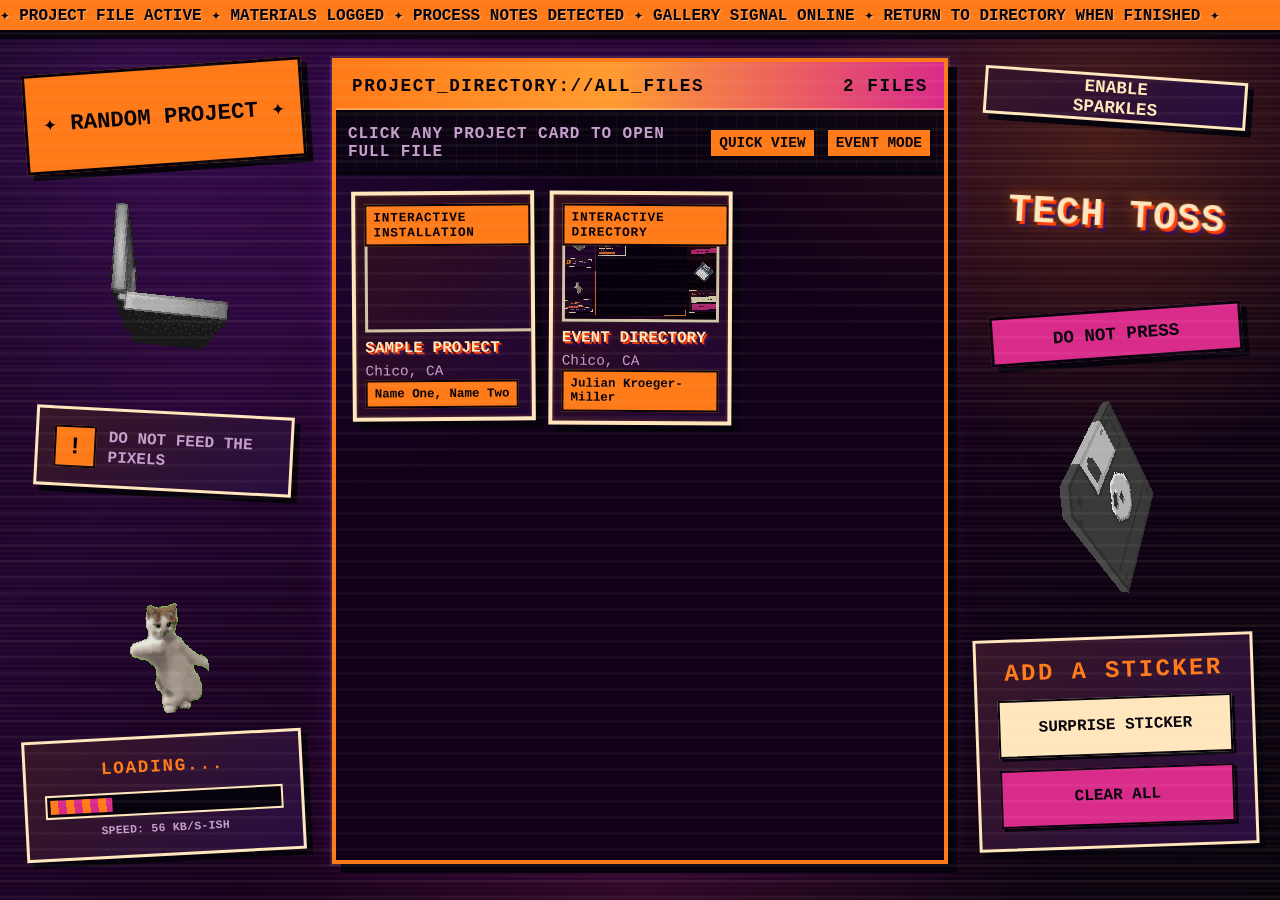
==== index.html @ 7930647b "Initial Commit" ====
<!DOCTYPE html>
<html lang="en">
<head>
  <meta charset="UTF-8" />
  <meta name="viewport" content="width=device-width, initial-scale=1.0" />

  <title>Retro Project Directory</title>

  <link rel="stylesheet" href="./style.css" />
</head>

<body>
  <div class="scanlines"></div>

  <div class="top-marquee">
    <div class="marquee-track">
      <span>✦ PROJECT FILE ACTIVE ✦ MATERIALS LOGGED ✦ PROCESS NOTES DETECTED ✦ GALLERY SIGNAL ONLINE ✦ RETURN TO DIRECTORY WHEN FINISHED ✦</span>
      <span aria-hidden="true">✦ PROJECT FILE ACTIVE ✦ MATERIALS LOGGED ✦ PROCESS NOTES DETECTED ✦ GALLERY SIGNAL ONLINE ✦ RETURN TO DIRECTORY WHEN FINISHED ✦</span>
    </div>
  </div>

  <main class="page-stage">
    <div class="side-column left-column">
      <button class="fun-widget widget-random" id="randomBtn" type="button">
        ✦ Random Project ✦
      </button>

      <div class="gif-widget widget-computer" aria-label="Animated computer">
        <img src="./gifs/computer.gif" alt="Animated computer" />
      </div>

      <div class="fun-widget widget-warning" tabindex="0">
        <span>!</span>
        <p>Do not feed the pixels</p>
      </div>

      <div class="gif-widget widget-cat" aria-label="Cat">
        <img src="./gifs/dancing cat.gif" alt="Cat" />
      </div>

      <div class="fun-widget widget-loading" tabindex="0">
        <span>Loading...</span>

        <div class="fake-loading-bar">
          <i></i>
        </div>

        <small>This May take awhile...</small>
      </div>
    </div>

    <section class="directory-window">
      <div class="window-bar">
        <span>project_directory://all_files</span>
        <span id="projectCount">loading...</span>
      </div>

      <div class="directory-toolbar">
        <span class="toolbar-note">Click any project card to open full file</span>
        <span class="toolbar-chip">Quick View</span>
        <span class="toolbar-chip">Event Mode</span>
      </div>

      <div id="projectGrid" class="project-grid" aria-live="polite">
        <!-- Project cards inserted by script.js -->
      </div>
    </section>

    <div class="side-column right-column">
      <button class="fun-widget widget-sparkles" id="sparkleBtn" type="button">
        Enable<br />Sparkles
      </button>

      <div class="wavy-text-widget widget-tech-toss" aria-label="Tech Toss">
        <span style="--i: 0">T</span>
        <span style="--i: 1">e</span>
        <span style="--i: 2">c</span>
        <span style="--i: 3">h</span>
        <span style="--i: 4">&nbsp;</span>
        <span style="--i: 5">T</span>
        <span style="--i: 6">o</span>
        <span style="--i: 7">s</span>
        <span style="--i: 8">s</span>
      </div>

      <button class="fun-widget widget-glitch" id="glitchBtn" type="button">
        Do Not Press
      </button>

      <div class="gif-widget widget-floppy" aria-label="Animated floppy disk">
        <img src="./gifs/floppy.gif" alt="Animated floppy disk" />
      </div>

      <div class="fun-widget widget-sticker-tray" tabindex="0">
        <span>Add a Sticker</span>

        <div class="sticker-buttons">
          <button type="button" id="addStickerBtn">Surprise Sticker</button>
          <button type="button" id="clearStickersBtn">Clear All</button>
        </div>
      </div>
    </div>
  </main>

  <script src="./projects.js"></script>
  <script src="./script.js"></script>
</body>
</html>
---- style.css ----
* {
  box-sizing: border-box;
}

:root {
  --black: #07030d;
  --panel: #1a0828;
  --panel-dark: #100018;
  --purple: #321052;
  --orange: #ff7a18;
  --hot-orange: #ff3d00;
  --pink: #d92b8a;
  --cream: #ffe6bc;
  --muted: #c59fcb;
  --blue-glow: #55d6ff;

  --text-xs: 0.9rem;
  --text-sm: 1rem;
  --text-md: 1.1rem;
  --text-lg: 1.4rem;
  --text-xl: 1.5rem;
  --text-card-title: 1.2rem;
}

html {
  height: 100%;
  scroll-behavior: smooth;
}

body {
  margin: 0;
  min-height: 100vh;
  font-family: "Courier New", monospace;
  color: var(--cream);
  background:
    linear-gradient(rgba(255, 122, 24, 0.045) 50%, transparent 50%),
    radial-gradient(circle at 86% 16%, rgba(255, 122, 24, 0.22), transparent 24%),
    radial-gradient(circle at 10% 12%, rgba(163, 34, 255, 0.22), transparent 28%),
    radial-gradient(circle at 50% 100%, rgba(217, 43, 138, 0.16), transparent 36%),
    linear-gradient(315deg, #07030d 0%, #12001b 45%, #210431 72%, #07030d 100%);
  background-size: 100% 5px, auto, auto, auto, auto;
  background-attachment: fixed;
  overflow-x: hidden;
}

button {
  font: inherit;
}

.scanlines {
  position: fixed;
  inset: 0;
  z-index: 40;
  pointer-events: none;
  background:
    repeating-linear-gradient(
      to bottom,
      rgba(255, 230, 188, 0.18),
      rgba(255, 230, 188, 0.18) 3px,
      transparent 3px,
      transparent 16px
    );
  opacity: 0.24;
  mix-blend-mode: screen;
}

.top-marquee {
  height: 34px;
  overflow: hidden;
  color: var(--black);
  background: var(--orange);
  border-bottom: 4px solid var(--black);
  box-shadow: 0 5px 0 rgba(7, 3, 13, 0.9);
  font-size: var(--text-sm);
  font-weight: 900;
  text-transform: uppercase;
  white-space: nowrap;
}

.marquee-track {
  display: flex;
  width: max-content;
  height: 100%;
  align-items: center;
  animation: marquee 20s linear infinite;
  text-shadow: 1px 1px 0 rgba(255, 230, 188, 0.45);
}

.marquee-track span {
  flex: 0 0 100vw;
  width: 100vw;
  display: flex;
  align-items: center;
  justify-content: flex-start;
}

@keyframes marquee {
  from {
    transform: translateX(0);
  }

  to {
    transform: translateX(-100vw);
  }
}

/* DIRECTORY PAGE */

.page-stage {
  width: min(1500px, calc(100% - 28px));
  min-height: calc(100vh - 58px);
  margin: 12px auto;
  display: grid;
  grid-template-columns: minmax(230px, 280px) minmax(0, 900px) minmax(230px, 280px);
  grid-template-areas: "left center right";
  gap: 28px;
  align-items: stretch;
  justify-content: center;
  padding: 12px 10px 24px;
}

.side-column {
  min-height: 0;
  display: flex;
  flex-direction: column;
  align-items: center;
  justify-content: space-around;
  gap: 22px;
  padding: 8px 0;
}

.left-column {
  grid-area: left;
}

.right-column {
  grid-area: right;
}

.directory-window {
  grid-area: center;
  width: 100%;
  min-height: calc(100vh - 100px);
  max-height: calc(100vh - 82px);
  border: 4px solid var(--orange);
  background:
    radial-gradient(circle at 100% 0%, rgba(255, 122, 24, 0.1), transparent 28%),
    radial-gradient(circle at 0% 20%, rgba(100, 32, 160, 0.18), transparent 30%),
    var(--panel-dark);
  box-shadow:
    9px 9px 0 var(--black),
    0 0 0 2px rgba(255, 230, 188, 0.1),
    0 0 28px rgba(163, 34, 255, 0.2);
  overflow: hidden;
  display: flex;
  flex-direction: column;
}

.window-bar {
  flex: 0 0 auto;
  display: flex;
  justify-content: space-between;
  align-items: center;
  gap: 14px;
  padding: 14px 16px;
  color: var(--black);
  background:
    linear-gradient(
      90deg,
      var(--orange),
      #ff9b2f 45%,
      var(--pink)
    );
  border-bottom: 5px solid var(--black);
  font-size: var(--text-md);
  font-weight: 900;
  text-transform: uppercase;
  letter-spacing: 0.09em;
  box-shadow: inset 0 -2px 0 rgba(255, 230, 188, 0.35);
}

.directory-toolbar {
  flex: 0 0 auto;
  display: flex;
  align-items: center;
  gap: 10px;
  padding: 10px 12px;
  border-bottom: 4px solid var(--black);
  background:
    linear-gradient(90deg, rgba(255, 122, 24, 0.07) 1px, transparent 1px),
    linear-gradient(rgba(255, 122, 24, 0.07) 1px, transparent 1px),
    rgba(8, 4, 15, 0.72);
  background-size: 20px 20px;
}

.toolbar-note {
  margin-right: auto;
  color: var(--muted);
  font-size: var(--text-sm);
  font-weight: 900;
  letter-spacing: 0.06em;
  text-transform: uppercase;
}

.toolbar-chip {
  display: inline-block;
  padding: 5px 8px;
  color: var(--black);
  background: var(--orange);
  border: 2px solid var(--black);
  font-size: var(--text-xs);
  font-weight: 900;
  text-transform: uppercase;
  white-space: nowrap;
}

.project-grid {
  flex: 1 1 auto;
  min-height: 0;
  overflow-y: auto;
  display: grid;
  grid-template-columns: repeat(3, minmax(0, 1fr));
  align-content: start;
  align-items: start;
  gap: 14px;
  padding: 16px;
  scrollbar-color: var(--orange) var(--panel-dark);
}

.project-grid::-webkit-scrollbar {
  width: 12px;
}

.project-grid::-webkit-scrollbar-track {
  background: var(--panel-dark);
  border-left: 3px solid var(--black);
}

.project-grid::-webkit-scrollbar-thumb {
  background: var(--orange);
  border: 2px solid var(--black);
}

.project-card {
  position: relative;
  display: grid;
  grid-template-rows: auto 1fr;
  min-height: 230px;
  padding: 9px;
  color: var(--cream);
  text-decoration: none;
  background:
    linear-gradient(135deg, rgba(255, 122, 24, 0.12), rgba(109, 35, 168, 0.16)),
    #13001d;
  border: 4px solid var(--cream);
  box-shadow:
    7px 7px 0 var(--black),
    inset 0 0 0 2px rgba(255, 122, 24, 0.12);
  overflow: hidden;
  transition:
    transform 0.14s ease,
    filter 0.14s ease,
    border-color 0.14s ease,
    box-shadow 0.14s ease;
}

.project-card::before {
  content: attr(data-category);
  position: absolute;
  top: 9px;
  left: 9px;
  z-index: 2;
  padding: 4px 7px;
  color: var(--black);
  background: var(--orange);
  border: 2px solid var(--black);
  font-size: .8rem;
  font-weight: 900;
  letter-spacing: 0.06em;
  text-transform: uppercase;
}

.project-card:nth-child(4n + 1) {
  transform: rotate(-0.45deg);
}

.project-card:nth-child(4n + 2) {
  transform: rotate(0.35deg);
}

.project-card:nth-child(4n + 3) {
  transform: rotate(-0.25deg);
}

.project-card:nth-child(4n + 4) {
  transform: rotate(0.5deg);
}

.project-card:hover {
  z-index: 6;
  transform: scale(1.025) rotate(0deg);
  filter: saturate(1.15) contrast(1.08);
  border-color: var(--orange);
  box-shadow:
    11px 11px 0 var(--black),
    0 0 22px rgba(255, 122, 24, 0.38);
}

.project-card img {
  width: 100%;
  aspect-ratio: 4 / 3;
  object-fit: cover;
  border: 3px solid var(--cream);
  image-rendering: pixelated;
  filter: contrast(1.08) saturate(0.85) brightness(0.82);
}

.project-card-content {
  display: flex;
  flex-direction: column;
  padding-top: 8px;
}

.project-card h3 {
  margin: 0 0 6px;
  color: var(--cream);
  font-size: 1rem;
  line-height: 1;
  text-transform: uppercase;
  text-shadow:
    2px 2px 0 var(--hot-orange),
    4px 4px 0 var(--purple);
}

.project-card p {
  margin: 0;
  color: var(--muted);
  font-size: 0.9rem;
  line-height: 1.25;
}

.project-card small {
  display: inline-block;
  width: fit-content;
  margin-top: auto;
  padding: 5px 7px;
  color: var(--black);
  background: var(--orange);
  border: 2px solid var(--black);
  font-size: 0.78rem;
  font-weight: 900;
}

/* SIDE WIDGETS */

.gif-widget {
  --gif-widget-width: 120px;
  --gif-widget-height: 120px;

  width: var(--gif-widget-width);
  height: var(--gif-widget-height);
  display: grid;
  place-items: center;
  margin-inline: auto;
  padding: 0;
  background: transparent;
  border: 0;
  box-shadow: none;
}

.gif-widget img {
  display: block;
  max-width: 100%;
  max-height: 100%;
  object-fit: contain;
  image-rendering: pixelated;
}

.widget-floppy {
  --gif-widget-width: 200px;
  --gif-widget-height: 200px;
  transform: rotate(-6deg);
}

.widget-cat {
  --gif-widget-width: 200px;
  --gif-widget-height: 200px;
  transform: rotate(-6deg);
}

.widget-computer {
  --gif-widget-width: 200px;
  --gif-widget-height: 200px;
  transform: rotate(6deg);
}

.fun-widget {
  --widget-width: 100%;
  --widget-height: 140px;

  width: min(var(--widget-width), 100%);
  min-height: var(--widget-height);
  max-height: none;
  margin-inline: auto;
  color: var(--cream);
  background:
    linear-gradient(135deg, rgba(255, 122, 24, 0.12), rgba(109, 35, 168, 0.18)),
    var(--panel);
  border: 3px solid var(--cream);
  box-shadow: 6px 6px 0 var(--black);
  font-family: "Courier New", monospace;
  font-weight: 900;
  text-transform: uppercase;
  display: flex;
  flex-direction: column;
  justify-content: center;
  align-items: center;
  text-align: center;
  transition:
    transform 0.14s ease,
    box-shadow 0.14s ease,
    background 0.14s ease,
    border-color 0.14s ease;
}

.fun-widget:hover,
.fun-widget:focus {
  outline: none;
  border-color: var(--orange);
  background:
    linear-gradient(135deg, rgba(255, 122, 24, 0.28), rgba(217, 43, 138, 0.24)),
    var(--panel);
  box-shadow:
    9px 9px 0 var(--black),
    0 0 20px rgba(255, 122, 24, 0.35);
}

.widget-random {
  --widget-width: 100%;
  --widget-height: 100px;

  color: var(--black);
  background: var(--orange);
  border-color: var(--black);
  transform: rotate(-4deg);
  cursor: pointer;
  font-size: var(--text-lg);
}

.widget-random:hover,
.widget-random:focus {
  transform: translate(-3px, -3px) rotate(-2deg) scale(1.03);
}

.widget-warning {
  --widget-width: 92%;
  --widget-height: 30px;

  padding: 16px;
  display: flex;
  flex-direction: row;
  align-items: center;
  gap: 12px;
  transform: rotate(3deg);
  cursor: pointer;
  overflow: visible;
}

.widget-warning:hover,
.widget-warning:focus {
  transform: translate(-3px, -3px) rotate(1deg) scale(1.03);
}

.widget-warning.pixel-fed {
  border-color: var(--hot-orange);
  box-shadow:
    9px 9px 0 var(--black),
    0 0 22px rgba(255, 61, 0, 0.5);
}

.widget-warning.pixel-fed span {
  background: var(--hot-orange);
}

.widget-warning span {
  display: grid;
  place-items: center;
  width: 42px;
  height: 42px;
  flex: 0 0 auto;
  color: var(--black);
  background: var(--orange);
  border: 2px solid var(--black);
  font-size: var(--text-xl);
}

.widget-warning p {
  margin: 0;
  color: var(--muted);
  font-size: var(--text-sm);
  line-height: 1.25;
  text-align: left;
}

.falling-pixel {
  position: fixed;
  z-index: 120;
  display: block;
  background: var(--orange);
  border: 2px solid var(--black);
  box-shadow:
    3px 3px 0 var(--pink),
    0 0 10px rgba(255, 122, 24, 0.55);
  pointer-events: none;
  animation: fallingPixel 0.9s ease-in forwards;
}

.falling-pixel:nth-of-type(3n) {
  background: var(--cream);
}

.falling-pixel:nth-of-type(3n + 1) {
  background: var(--hot-orange);
}

.falling-pixel:nth-of-type(3n + 2) {
  background: var(--blue-glow);
}

@keyframes fallingPixel {
  0% {
    opacity: 1;
    transform: translate(0, 0) rotate(0deg) scale(1);
  }

  70% {
    opacity: 1;
  }

  100% {
    opacity: 0;
    transform:
      translate(var(--pixel-drift-x), var(--pixel-fall-distance))
      rotate(var(--pixel-rotate))
      scale(0.35);
  }
}

.widget-loading {
  --widget-width: 100%;
  --widget-height: 80px;

  padding: 18px;
  transform: rotate(-3deg);
  cursor: pointer;
}

.widget-loading:hover,
.widget-loading:focus {
  transform: translate(-3px, -3px) rotate(-1deg) scale(1.03);
}

.widget-loading.loading-annoyed {
  border-color: var(--hot-orange);
  box-shadow:
    9px 9px 0 var(--black),
    0 0 22px rgba(255, 61, 0, 0.5);
}

.widget-loading.loading-annoyed span {
  color: var(--hot-orange);
}

.widget-loading.loading-annoyed .fake-loading-bar i {
  background:
    repeating-linear-gradient(
      90deg,
      var(--hot-orange),
      var(--hot-orange) 8px,
      var(--cream) 8px,
      var(--cream) 16px
    );
  animation-duration: 0.45s;
}

.widget-loading span {
  display: block;
  color: var(--orange);
  font-size: var(--text-md);
  letter-spacing: 0.1em;
}

.widget-loading small {
  display: block;
  margin-top: 8px;
  color: var(--muted);
  font-size: 0.72rem;
  line-height: 1.1;
  letter-spacing: 0.02em;
  white-space: nowrap;
}

.fake-loading-bar {
  width: 100%;
  height: 24px;
  margin-top: 14px;
  padding: 3px;
  border: 2px solid var(--cream);
  background: var(--black);
}

.fake-loading-bar i {
  display: block;
  width: 72%;
  height: 100%;
  background:
    repeating-linear-gradient(
      90deg,
      var(--orange),
      var(--orange) 8px,
      var(--pink) 8px,
      var(--pink) 16px
    );
  animation: fakeLoad 1.3s steps(4) infinite alternate;
  transition: width 0.28s steps(4);
}

@keyframes fakeLoad {
  from {
    width: 24%;
  }

  to {
    width: 94%;
  }
}

.widget-sparkles {
  --widget-width: 94%;
  --widget-height: 30px;

  transform: rotate(4deg);
  cursor: pointer;
  font-size: var(--text-md);
}

.widget-sparkles:hover,
.widget-sparkles:focus {
  transform: translate(-3px, -3px) rotate(2deg) scale(1.03);
}

.widget-sparkles.active {
  color: var(--black);
  background: var(--blue-glow);
  border-color: var(--black);
}

.widget-sticker-tray {
  --widget-width: 100%;
  --widget-height: 200px;

  padding: 20px;
  transform: rotate(-2deg);

  display: flex;
  flex-direction: column;
  justify-content: space-between;
  align-items: stretch;
  gap: 14px;
}

.widget-sticker-tray:hover,
.widget-sticker-tray:focus {
  transform: translate(-3px, -3px) rotate(0deg) scale(1.03);
}

.widget-sticker-tray > span {
  display: block;
  margin: 0;
  color: var(--orange);
  font-size: var(--text-xl);
  line-height: 1;
  letter-spacing: 0.1em;
  text-align: center;
}

.sticker-buttons {
  display: flex;
  flex-direction: column;
  justify-content: center;
  flex: 1;
  width: 100%;
  gap: 12px;
}

.sticker-buttons button {
  flex: 1;
  min-height: 58px;
  padding: 12px;
  color: var(--black);
  background: var(--cream);
  border: 2px solid var(--black);
  box-shadow: 3px 3px 0 var(--black);
  font-size: var(--text-sm);
  line-height: 1.1;
  font-weight: 900;
  text-transform: uppercase;
  cursor: pointer;
}

.sticker-buttons button:hover,
.sticker-buttons button:focus {
  background: var(--orange);
  transform: translate(-1px, -1px);
}

#clearStickersBtn {
  background: var(--pink);
}

.widget-sticker-tray small {
  display: block;
  margin: 0;
  color: var(--muted);
  font-size: var(--text-xs);
  line-height: 1.2;
  text-align: center;
}

.widget-glitch {
  --widget-width: 90%;
  --widget-height: 50px;

  color: var(--black);
  background: var(--pink);
  border-color: var(--black);
  transform: rotate(-4deg);
  cursor: pointer;
  font-size: var(--text-md);
}

.widget-glitch:hover,
.widget-glitch:focus {
  transform: translate(-3px, -3px) rotate(-2deg) scale(1.03);
}

.widget-moon {
  --widget-width: 180px;
  --widget-height: 80px;

  padding: 16px;
  display: grid;
  place-items: center;
  gap: 8px;
  transform: rotate(3deg);
  cursor: pointer;
}

.widget-moon:hover,
.widget-moon:focus {
  transform: translate(-3px, -3px) rotate(1deg) scale(1.03);
}

.widget-moon span {
  display: block;
  font-size: 2.85rem;
  line-height: 1;
  color: var(--cream);
  text-shadow:
    2px 2px 0 var(--hot-orange),
    4px 4px 0 var(--purple);
}

.widget-moon small {
  display: block;
  color: var(--muted);
  font-size: var(--text-xs);
  line-height: 1.2;
  text-align: center;
}

.sparkle {
  position: fixed;
  z-index: 999;
  width: 9px;
  height: 9px;
  pointer-events: none;
  background: var(--cream);
  box-shadow:
    0 0 8px var(--orange),
    0 0 14px var(--pink);
  transform: rotate(45deg);
  animation: sparkleFade 0.65s linear forwards;
}

@keyframes sparkleFade {
  from {
    opacity: 1;
    scale: 1;
  }

  to {
    opacity: 0;
    scale: 0;
    transform: translateY(-18px) rotate(90deg);
  }
}

.page-sticker {
  position: fixed;
  z-index: 80;
  padding: 14px 18px;
  color: var(--black);
  background: var(--cream);
  border: 4px solid var(--black);
  box-shadow: 7px 7px 0 var(--pink);
  font-family: "Courier New", monospace;
  font-size: clamp(1rem, 2.4vw, 1.8rem);
  font-weight: 900;
  line-height: 0.9;
  text-transform: uppercase;
  pointer-events: auto;
  cursor: pointer;
  animation: stickerPop 0.18s steps(2);
}

.page-sticker:nth-of-type(odd) {
  background: var(--orange);
}

.page-sticker:nth-of-type(even) {
  background: var(--cream);
}

.page-sticker:hover {
  transform: scale(1.08) rotate(0deg);
}

@keyframes stickerPop {
  from {
    scale: 0;
  }

  to {
    scale: 1;
  }
}

/* VHS PROJECT TRANSITION */

body.vhs-transitioning {
  cursor: progress;
}

body.vhs-transitioning .directory-window,
body.vhs-transitioning .side-column,
body.vhs-transitioning .top-marquee {
  filter:
    contrast(1.4)
    saturate(0.55)
    hue-rotate(22deg)
    brightness(0.9);
}

body.vhs-transitioning .project-card {
  pointer-events: none;
}

.vhs-transition-overlay {
  position: fixed;
  inset: 0;
  z-index: 4800;
  pointer-events: none;
  overflow: hidden;
  background:
    repeating-linear-gradient(
      to bottom,
      rgba(255, 255, 255, 0.22),
      rgba(255, 255, 255, 0.22) 2px,
      transparent 2px,
      transparent 8px
    ),
    repeating-linear-gradient(
      90deg,
      rgba(255, 0, 85, 0.16),
      rgba(255, 0, 85, 0.16) 0 2px,
      transparent 2px,
      transparent 9px
    ),
    linear-gradient(
      90deg,
      rgba(255, 0, 80, 0.2),
      transparent 18%,
      rgba(85, 214, 255, 0.18) 72%,
      transparent
    ),
    rgba(0, 0, 0, 0.18);
  mix-blend-mode: screen;
  animation:
    vhsOverlayNoise 0.1s steps(2) infinite,
    vhsOverlayFade 1.15s linear forwards;
}

.vhs-transition-overlay::before {
  content: "";
  position: absolute;
  inset: -18%;
  background:
    linear-gradient(
      to bottom,
      transparent 0%,
      transparent 38%,
      rgba(255, 255, 255, 0.38) 45%,
      rgba(255, 255, 255, 0.2) 48%,
      transparent 56%,
      transparent 100%
    );
  animation: vhsTrackingRoll 0.42s linear infinite;
}

.vhs-transition-overlay::after {
  content: "";
  position: absolute;
  inset: 0;
  background:
    radial-gradient(circle at 50% 50%, transparent 0 42%, rgba(0, 0, 0, 0.48) 100%),
    linear-gradient(
      to bottom,
      rgba(255, 255, 255, 0.18),
      transparent 18%,
      transparent 72%,
      rgba(255, 255, 255, 0.12)
    );
  animation: vhsWarp 0.16s steps(2) infinite;
}

.vhs-transition-label {
  position: absolute;
  top: 38px;
  left: 42px;
  z-index: 2;
  display: grid;
  gap: 6px;
  padding: 10px 14px;
  color: #ffffff;
  background: rgba(0, 0, 0, 0.72);
  border: 3px solid #ffffff;
  box-shadow: 6px 6px 0 rgba(0, 0, 0, 0.75);
  font-family: "Courier New", monospace;
  text-transform: uppercase;
}

.vhs-transition-label span {
  font-size: clamp(1.25rem, 4vw, 2.7rem);
  font-weight: 900;
  letter-spacing: 0.14em;
  text-shadow:
    3px 3px 0 #000000,
    -2px 0 0 rgba(255, 0, 80, 0.7),
    2px 0 0 rgba(85, 214, 255, 0.7);
}

.vhs-transition-label small {
  color: #ffffff;
  font-size: var(--text-xs);
  font-weight: 900;
  letter-spacing: 0.08em;
}

@keyframes vhsOverlayNoise {
  0% {
    transform: translate(0, 0) skewX(0deg);
    opacity: 0.95;
  }

  25% {
    transform: translate(-8px, 2px) skewX(-1deg);
    opacity: 0.72;
  }

  50% {
    transform: translate(7px, -1px) skewX(1deg);
    opacity: 0.88;
  }

  75% {
    transform: translate(-3px, 3px) skewX(-0.5deg);
    opacity: 0.78;
  }

  100% {
    transform: translate(0, 0) skewX(0deg);
    opacity: 0.95;
  }
}

@keyframes vhsTrackingRoll {
  from {
    transform: translateY(-65%);
  }

  to {
    transform: translateY(65%);
  }
}

@keyframes vhsWarp {
  0% {
    transform: scaleX(1);
  }

  50% {
    transform: scaleX(1.035);
  }

  100% {
    transform: scaleX(0.99);
  }
}

@keyframes vhsOverlayFade {
  0% {
    opacity: 0;
  }

  12% {
    opacity: 1;
  }

  78% {
    opacity: 1;
  }

  100% {
    opacity: 0.15;
  }
}

/* FAKE BLUE SCREEN */

.bsod-overlay {
  position: fixed;
  inset: 0;
  z-index: 5000;
  width: 100vw;
  height: 100vh;
  min-height: 100dvh;
  display: block;
  padding: clamp(36px, 7vw, 90px);
  color: #ffffff;
  background: #0078d7;
  font-family: "Segoe UI", "Helvetica Neue", Arial, sans-serif;
  overflow: hidden;
  animation: none;
}

.bsod-window {
  width: min(920px, 100%);
  max-width: none;
  padding: 0;
  border: 0;
  background: transparent;
  box-shadow: none;
}

.bsod-window h1 {
  margin: 0 0 24px;
  max-width: 900px;
  color: #ffffff;
  font-size: clamp(1.55rem, 4vw, 2.75rem);
  line-height: 1.2;
  font-weight: 300;
  text-transform: none;
  text-shadow: none;
}

.bsod-window p {
  max-width: 780px;
  margin: 0 0 22px;
  color: #ffffff;
  font-size: clamp(1rem, 2.1vw, 1.35rem);
  line-height: 1.45;
  font-weight: 300;
}

.bsod-window .bsod-face {
  margin: 0 0 28px;
  color: #ffffff;
  font-size: clamp(180px, 24vw, 320px);
  line-height: 0.85;
  font-weight: 300;
}

.bsod-progress {
  margin: 26px 0 26px;
}

.bsod-progress span {
  display: block;
  margin-bottom: 0;
  color: #ffffff;
  font-size: clamp(1rem, 2vw, 1.25rem);
  font-weight: 300;
  text-transform: none;
}

.bsod-progress::after,
.bsod-progress i {
  display: none;
}

.bsod-window pre {
  margin: 34px 0 0;
  padding: 0;
  max-width: 780px;
  overflow: visible;
  color: #ffffff;
  background: transparent;
  border: 0;
  font-family: "Segoe UI", "Helvetica Neue", Arial, sans-serif;
  font-size: clamp(0.82rem, 1.6vw, 1rem);
  line-height: 1.6;
  text-transform: none;
  white-space: pre-wrap;
}

body.glitching {
  animation: none;
}

body.glitching .directory-window {
  filter: hue-rotate(90deg) contrast(1.4) saturate(1.5);
}

body.glitching .project-card {
  animation: cardJitter 0.08s steps(2) infinite;
}

@keyframes cardJitter {
  0% {
    translate: 0 0;
  }

  50% {
    translate: 2px -1px;
  }

  100% {
    translate: -1px 2px;
  }
}

/* RESPONSIVE */

@media (max-width: 1180px) {
  .page-stage {
    grid-template-columns: minmax(190px, 220px) minmax(0, 760px) minmax(190px, 220px);
    gap: 20px;
  }

  .project-grid {
    grid-template-columns: repeat(3, minmax(0, 1fr));
  }

  .widget-random {
    --widget-height: 185px;
  }

  .widget-warning {
    --widget-height: 130px;
  }

  .widget-loading {
    --widget-height: 165px;
  }

  .widget-sparkles {
    --widget-height: 130px;
  }

  .widget-sticker-tray {
    --widget-height: 190px;
  }

  .widget-glitch {
    --widget-height: 130px;
  }

  .widget-moon {
    --widget-width: 150px;
    --widget-height: 150px;
  }
}

@media (max-width: 960px) {
  .page-stage {
    grid-template-columns: 1fr;
    grid-template-areas:
      "left"
      "right"
      "center";
    min-height: auto;
  }

  .side-column {
    flex-direction: row;
    flex-wrap: wrap;
    justify-content: center;
    align-items: center;
    gap: 12px;
    padding: 0;
  }

  .directory-window {
    min-height: 620px;
    max-height: none;
  }

  .project-grid {
    overflow-y: visible;
  }

  .fun-widget {
    --widget-width: 100%;
    --widget-height: 110px;

    width: min(var(--widget-width), 100%);
    min-height: var(--widget-height);
    flex: 1 1 160px;
    margin: 0;
    transform: none;
  }

  .widget-loading,
  .widget-moon {
    display: none;
  }
}

@media (max-width: 760px) {
  .directory-toolbar {
    align-items: stretch;
    flex-direction: column;
  }

  .toolbar-note {
    line-height: 1.35;
  }

  .project-grid {
    grid-template-columns: repeat(auto-fit, minmax(210px, 1fr));
    padding: 14px;
  }
}

@media (max-width: 520px) {
  :root {
    --text-xs: 0.82rem;
    --text-sm: 0.94rem;
    --text-md: 1rem;
    --text-lg: 1.1rem;
    --text-xl: 1.2rem;
    --text-card-title: 1.15rem;
  }

  .top-marquee {
    height: auto;
    font-size: var(--text-xs);
  }

  .page-stage {
    width: min(100% - 16px, 1320px);
    margin: 14px auto;
  }

  .window-bar {
    align-items: flex-start;
    flex-direction: column;
    font-size: var(--text-sm);
    padding: 10px 12px;
  }

  .side-column {
    display: grid;
    gap: 8px;
  }

  .fun-widget {
    display: flex;
    width: 100%;
    min-height: 92px;
    margin: 0;
  }

  .project-grid {
    grid-template-columns: 1fr;
  }

  .project-card {
    min-height: 300px;
  }





}

/* TECH TOSS WIDGET */

.wavy-text-widget {
  --wavy-width: 100%;
  --wavy-height: 110px;

  width: min(var(--wavy-width), 100%);
  min-height: var(--wavy-height);
  margin-inline: auto;

  display: flex;
  align-items: center;
  justify-content: center;
  gap: 1px;

  background: transparent;
  border: 0;
  box-shadow: none;

  font-family: "Courier New", monospace;
  font-size: clamp(1.7rem, 3vw, 2.5rem);
  font-weight: 900;
  line-height: 1;
  text-transform: uppercase;
  color: var(--cream);

  text-shadow:
    3px 3px 0 var(--hot-orange),
    6px 6px 0 var(--purple),
    0 0 14px rgba(255, 122, 24, 0.55);

  transform: rotate(3deg);
  pointer-events: none;
}

.wavy-text-widget span {
  display: inline-block;
  color: var(--cream);
  animation: techTossFluidWave 2.4s ease-in-out infinite;
  animation-delay: calc(var(--i) * -0.13s);
  will-change: transform;
}

.widget-tech-toss {
  --wavy-width: 100%;
  --wavy-height: 110px;
}

@keyframes techTossFluidWave {
  from {
    transform: translateY(-9px);
  }

  50% {
    transform: translateY(9px);
  }

  to {
    transform: translateY(-9px);
  }
}

/* PROJECT DETAIL PAGE */

.project-detail-page {
  height: 100vh;
  overflow: hidden;
}


.project-page-stage {
  width: min(1140px, calc(100% - 28px));
  height: calc(100vh - 46px);
  margin: 8px auto 0;
  padding: 6px;
}

.project-detail-window {
  width: 100%;
  height: 100%;
  border: 4px solid var(--orange);
  background:
    radial-gradient(circle at 100% 0%, rgba(255, 122, 24, 0.08), transparent 30%),
    radial-gradient(circle at 0% 20%, rgba(100, 32, 160, 0.1), transparent 32%),
    var(--panel-dark);
  box-shadow:
    6px 6px 0 var(--black),
    0 0 20px rgba(163, 34, 255, 0.18);
  overflow: hidden;
  display: flex;
  flex-direction: column;
}

.project-window-bar {
  min-height: 50px;
  padding: 9px 14px;
  flex-wrap: nowrap;
  font-size: 0.92rem;
  letter-spacing: 0.05em;
}

.project-window-bar span {
  overflow: hidden;
  text-overflow: ellipsis;
  white-space: nowrap;
}

.back-link {
  display: inline-block;
  flex: 0 0 auto;
  padding: 8px 14px;
  color: var(--black);
  background: var(--cream);
  border: 3px solid var(--black);
  box-shadow: 4px 4px 0 rgba(7, 3, 13, 0.75);
  font-size: 1rem;
  line-height: 1;
  font-weight: 900;
  text-decoration: none;
  text-transform: uppercase;
  white-space: nowrap;
}

.back-link:hover,
.back-link:focus {
  color: var(--black);
  background: var(--blue-glow);
  outline: 3px solid var(--black);
  transform: translate(-1px, -1px);
}

.project-detail-content {
  flex: 1;
  min-height: 0;
  display: grid;
  grid-template-columns: minmax(340px, 1fr) minmax(0, 1.35fr);
  grid-template-rows: minmax(165px, 0.75fr) minmax(205px, 1.1fr) minmax(145px, 0.75fr);
  grid-template-areas:
    "image summary"
    "image about"
    "details gallery";
  gap: 12px;
  padding: 12px;
  overflow: hidden;
}

.project-summary-panel,
.project-section,
.project-hero-media {
  min-height: 0;
  border: 3px solid var(--cream);
  background: rgba(16, 0, 24, 0.82);
  box-shadow: 4px 4px 0 var(--black);
  overflow: hidden;
}

.project-hero-media {
  grid-area: image;
  width: 100%;
  height: 100%;
  margin: 0;
  background: var(--panel);

  display: flex;
  align-items: center;
  justify-content: center;
}

.project-hero-media img {
  display: block;
  width: auto;
  height: auto;
  max-width: 100%;
  max-height: 100%;
  object-fit: contain;
  border: 0;
  image-rendering: pixelated;
  filter: contrast(1.02) saturate(0.88) brightness(0.9);
  background: var(--panel);
}

.project-summary-panel {
  grid-area: summary;
  padding: 16px 18px;
  background:
    linear-gradient(135deg, rgba(255, 122, 24, 0.11), rgba(217, 43, 138, 0.08)),
    var(--panel);
  display: flex;
  flex-direction: column;
  justify-content: center;
}

.project-kicker {
  width: fit-content;
  margin: 0 0 8px;
  padding: 6px 10px;
  color: var(--black);
  background: var(--orange);
  border: 2px solid var(--black);
  font-size: 0.9rem;
  font-weight: 900;
  letter-spacing: 0.06em;
  text-transform: uppercase;
}

.project-summary-panel h1 {
  margin: 0 0 7px;
  color: var(--cream);
  font-size: clamp(1.95rem, 4vw, 3.35rem);
  line-height: 0.94;
  text-transform: uppercase;
  text-shadow:
    2px 2px 0 var(--hot-orange),
    4px 4px 0 var(--purple);
}

.project-people {
  margin: 0 0 7px;
  color: var(--muted);
  font-size: 0.84rem;
  line-height: 1.25;
  font-weight: 900;
  text-transform: uppercase;
}

.project-summary {
  display: -webkit-box;
  max-width: 80ch;
  margin: 0;
  color: var(--cream);
  font-size: 1rem;
  line-height: 1.42;
  -webkit-line-clamp: 3;
  -webkit-box-orient: vertical;
  overflow: hidden;
}

.project-section {
  padding: 13px;
}

.project-section h2 {
  margin: 0 0 9px;
  color: var(--orange);
  font-size: 0.95rem;
  line-height: 1;
  letter-spacing: 0.04em;
  text-transform: uppercase;
  text-shadow: 1px 1px 0 var(--black);
}

.project-details-panel {
  grid-area: details;
}

.project-details-grid {
  display: grid;
  gap: 8px;
}

.project-detail-pill {
  padding: 8px 9px;
  border: 2px solid rgba(255, 230, 188, 0.8);
  background: rgba(26, 8, 40, 0.78);
  box-shadow: none;
}

.project-detail-pill span {
  display: block;
  margin-bottom: 4px;
  color: var(--orange);
  font-size: .8rem;
  font-weight: 900;
  letter-spacing: 0.05em;
  text-transform: uppercase;
}

.project-detail-pill strong {
  display: block;
  color: var(--cream);
  font-size: 1rem;
  line-height: 1.32;
}

.project-description-panel {
  grid-area: about;
  display: flex;
  flex-direction: column;
}

#projectDescription {
  flex: 1;
  min-height: 0;
  overflow-y: auto;
  overflow-x: hidden;
  padding-right: 8px;
  max-width: 100%;
}

#projectDescription::-webkit-scrollbar {
  width: 10px;
}

#projectDescription::-webkit-scrollbar-track {
  background: var(--panel-dark);
  border-left: 2px solid var(--black);
}

#projectDescription::-webkit-scrollbar-thumb {
  background: var(--orange);
  border: 2px solid var(--black);
}

.project-description-panel p {
  margin: 0 0 0.75rem;
  color: var(--cream);
  font-size: 0.94rem;
  line-height: 1.5;
  text-indent: 2rem;
  max-width: 100%;
  overflow-wrap: break-word;
  word-break: normal;
}

.project-description-panel p:last-child {
  margin-bottom: 0;
}

.project-gallery-panel {
  grid-area: gallery;
  display: block;
  padding: 12px;
}

.project-gallery {
  height: calc(100% - 28px);
  display: grid;
  grid-template-columns: repeat(3, 1fr);
  gap: 8px;
}

.project-gallery img {
  display: block;
  width: auto;
  height: auto;
  max-width: 100%;
  max-height: 100%;
  object-fit: contain;
  border: 2px solid rgba(255, 230, 188, 0.9);
  image-rendering: pixelated;
  box-shadow: none;
  background: var(--panel);
  margin: auto;
}

@media (max-width: 900px) {
  .project-detail-page {
    height: auto;
    min-height: 100vh;
    overflow: auto;
  }

  .project-page-stage {
    height: auto;
    min-height: calc(100vh - 46px);
  }

  .project-detail-window {
    height: auto;
  }

  .project-detail-content {
    grid-template-columns: 1fr;
    grid-template-rows: auto auto auto auto;
    grid-template-areas:
      "image"
      "summary"
      "details"
      "about";
  }

  .project-hero-media {
    height: 240px;
  }

  .project-gallery-panel {
    display: none;
  }
}

@media (max-width: 520px) {
  .project-window-bar {
    align-items: flex-start;
    flex-direction: column;
    gap: 7px;
  }

  .project-detail-content {
    padding: 9px;
    gap: 9px;
  }

  .project-summary-panel,
  .project-section,
  .project-gallery-panel {
    padding: 11px;
  }

  .project-summary-panel h1 {
    font-size: clamp(1.55rem, 11vw, 2.35rem);
  }

  .project-summary {
    -webkit-line-clamp: 3;
  }

}

/* IMAGE LIGHTBOX */

.project-hero-media img,
.project-gallery img {
  cursor: zoom-in;
}

.image-lightbox {
  position: fixed;
  inset: 0;
  z-index: 6000;
  display: none;
  place-items: center;
  padding: 34px;
  background:
    repeating-linear-gradient(
      to bottom,
      rgba(255, 230, 188, 0.08),
      rgba(255, 230, 188, 0.08) 2px,
      transparent 2px,
      transparent 10px
    ),
    rgba(7, 3, 13, 0.92);
}

.image-lightbox.active {
  display: grid;
}

.image-lightbox img {
  display: block;
  max-width: min(92vw, 1200px);
  max-height: 86vh;
  object-fit: contain;
  border: 5px solid var(--cream);
  background: var(--panel-dark);
  box-shadow:
    10px 10px 0 var(--black),
    0 0 30px rgba(255, 122, 24, 0.4);
  image-rendering: auto;
}

.lightbox-close {
  position: fixed;
  top: 18px;
  right: 22px;
  z-index: 6001;
  width: 52px;
  height: 52px;
  color: var(--black);
  background: var(--orange);
  border: 4px solid var(--black);
  box-shadow: 5px 5px 0 var(--black);
  font-size: 2rem;
  line-height: 1;
  font-weight: 900;
  cursor: pointer;
}

.lightbox-close:hover,
.lightbox-close:focus {
  background: var(--blue-glow);
  outline: 3px solid var(--cream);
}
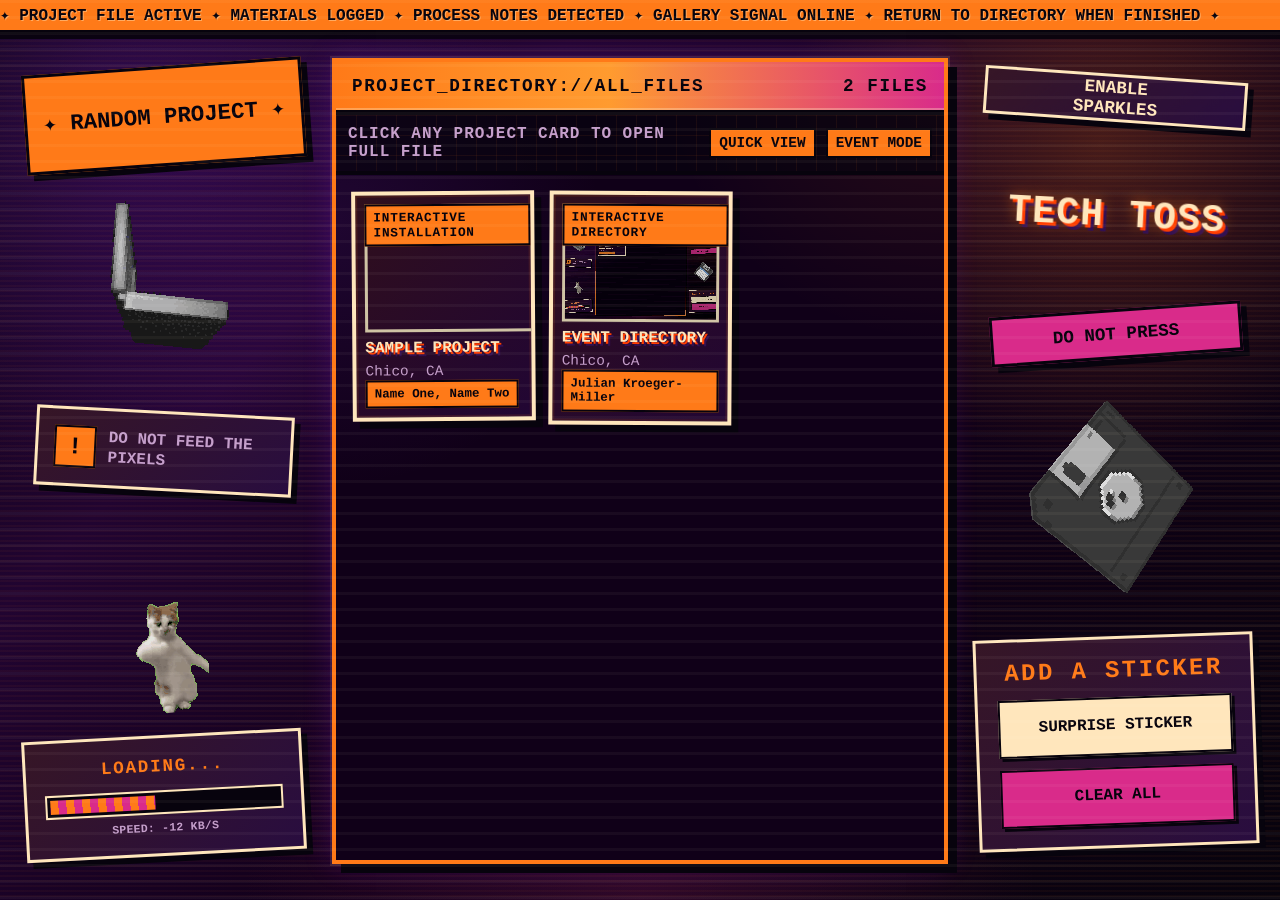
==== commit 32e42586: "Restructured Code To be more readable" ====
--- a/index.html
+++ b/index.html
@@ -102,7 +102,13 @@
     </div>
   </main>
 
-  <script src="./projects.js"></script>
-  <script src="./script.js"></script>
+  <script src="./data/projects.js"></script>
+  <script src="./js/dom.js"></script>
+  <script src="./js/config.js"></script>
+  <script src="./js/render.js"></script>
+  <script src="./js/widgets.js"></script>
+  <script src="./js/lightbox.js"></script>
+  <script src="./js/idle.js"></script>
+  <script src="./js/main.js"></script>
 </body>
 </html>
--- a/style.css
+++ b/style.css
@@ -1,1790 +1,9 @@
-* {
-  box-sizing: border-box;
-}
-
-:root {
-  --black: #07030d;
-  --panel: #1a0828;
-  --panel-dark: #100018;
-  --purple: #321052;
-  --orange: #ff7a18;
-  --hot-orange: #ff3d00;
-  --pink: #d92b8a;
-  --cream: #ffe6bc;
-  --muted: #c59fcb;
-  --blue-glow: #55d6ff;
-
-  --text-xs: 0.9rem;
-  --text-sm: 1rem;
-  --text-md: 1.1rem;
-  --text-lg: 1.4rem;
-  --text-xl: 1.5rem;
-  --text-card-title: 1.2rem;
-}
-
-html {
-  height: 100%;
-  scroll-behavior: smooth;
-}
-
-body {
-  margin: 0;
-  min-height: 100vh;
-  font-family: "Courier New", monospace;
-  color: var(--cream);
-  background:
-    linear-gradient(rgba(255, 122, 24, 0.045) 50%, transparent 50%),
-    radial-gradient(circle at 86% 16%, rgba(255, 122, 24, 0.22), transparent 24%),
-    radial-gradient(circle at 10% 12%, rgba(163, 34, 255, 0.22), transparent 28%),
-    radial-gradient(circle at 50% 100%, rgba(217, 43, 138, 0.16), transparent 36%),
-    linear-gradient(315deg, #07030d 0%, #12001b 45%, #210431 72%, #07030d 100%);
-  background-size: 100% 5px, auto, auto, auto, auto;
-  background-attachment: fixed;
-  overflow-x: hidden;
-}
-
-button {
-  font: inherit;
-}
-
-.scanlines {
-  position: fixed;
-  inset: 0;
-  z-index: 40;
-  pointer-events: none;
-  background:
-    repeating-linear-gradient(
-      to bottom,
-      rgba(255, 230, 188, 0.18),
-      rgba(255, 230, 188, 0.18) 3px,
-      transparent 3px,
-      transparent 16px
-    );
-  opacity: 0.24;
-  mix-blend-mode: screen;
-}
-
-.top-marquee {
-  height: 34px;
-  overflow: hidden;
-  color: var(--black);
-  background: var(--orange);
-  border-bottom: 4px solid var(--black);
-  box-shadow: 0 5px 0 rgba(7, 3, 13, 0.9);
-  font-size: var(--text-sm);
-  font-weight: 900;
-  text-transform: uppercase;
-  white-space: nowrap;
-}
-
-.marquee-track {
-  display: flex;
-  width: max-content;
-  height: 100%;
-  align-items: center;
-  animation: marquee 20s linear infinite;
-  text-shadow: 1px 1px 0 rgba(255, 230, 188, 0.45);
-}
-
-.marquee-track span {
-  flex: 0 0 100vw;
-  width: 100vw;
-  display: flex;
-  align-items: center;
-  justify-content: flex-start;
-}
-
-@keyframes marquee {
-  from {
-    transform: translateX(0);
-  }
-
-  to {
-    transform: translateX(-100vw);
-  }
-}
-
-/* DIRECTORY PAGE */
-
-.page-stage {
-  width: min(1500px, calc(100% - 28px));
-  min-height: calc(100vh - 58px);
-  margin: 12px auto;
-  display: grid;
-  grid-template-columns: minmax(230px, 280px) minmax(0, 900px) minmax(230px, 280px);
-  grid-template-areas: "left center right";
-  gap: 28px;
-  align-items: stretch;
-  justify-content: center;
-  padding: 12px 10px 24px;
-}
-
-.side-column {
-  min-height: 0;
-  display: flex;
-  flex-direction: column;
-  align-items: center;
-  justify-content: space-around;
-  gap: 22px;
-  padding: 8px 0;
-}
-
-.left-column {
-  grid-area: left;
-}
-
-.right-column {
-  grid-area: right;
-}
-
-.directory-window {
-  grid-area: center;
-  width: 100%;
-  min-height: calc(100vh - 100px);
-  max-height: calc(100vh - 82px);
-  border: 4px solid var(--orange);
-  background:
-    radial-gradient(circle at 100% 0%, rgba(255, 122, 24, 0.1), transparent 28%),
-    radial-gradient(circle at 0% 20%, rgba(100, 32, 160, 0.18), transparent 30%),
-    var(--panel-dark);
-  box-shadow:
-    9px 9px 0 var(--black),
-    0 0 0 2px rgba(255, 230, 188, 0.1),
-    0 0 28px rgba(163, 34, 255, 0.2);
-  overflow: hidden;
-  display: flex;
-  flex-direction: column;
-}
-
-.window-bar {
-  flex: 0 0 auto;
-  display: flex;
-  justify-content: space-between;
-  align-items: center;
-  gap: 14px;
-  padding: 14px 16px;
-  color: var(--black);
-  background:
-    linear-gradient(
-      90deg,
-      var(--orange),
-      #ff9b2f 45%,
-      var(--pink)
-    );
-  border-bottom: 5px solid var(--black);
-  font-size: var(--text-md);
-  font-weight: 900;
-  text-transform: uppercase;
-  letter-spacing: 0.09em;
-  box-shadow: inset 0 -2px 0 rgba(255, 230, 188, 0.35);
-}
-
-.directory-toolbar {
-  flex: 0 0 auto;
-  display: flex;
-  align-items: center;
-  gap: 10px;
-  padding: 10px 12px;
-  border-bottom: 4px solid var(--black);
-  background:
-    linear-gradient(90deg, rgba(255, 122, 24, 0.07) 1px, transparent 1px),
-    linear-gradient(rgba(255, 122, 24, 0.07) 1px, transparent 1px),
-    rgba(8, 4, 15, 0.72);
-  background-size: 20px 20px;
-}
-
-.toolbar-note {
-  margin-right: auto;
-  color: var(--muted);
-  font-size: var(--text-sm);
-  font-weight: 900;
-  letter-spacing: 0.06em;
-  text-transform: uppercase;
-}
-
-.toolbar-chip {
-  display: inline-block;
-  padding: 5px 8px;
-  color: var(--black);
-  background: var(--orange);
-  border: 2px solid var(--black);
-  font-size: var(--text-xs);
-  font-weight: 900;
-  text-transform: uppercase;
-  white-space: nowrap;
-}
-
-.project-grid {
-  flex: 1 1 auto;
-  min-height: 0;
-  overflow-y: auto;
-  display: grid;
-  grid-template-columns: repeat(3, minmax(0, 1fr));
-  align-content: start;
-  align-items: start;
-  gap: 14px;
-  padding: 16px;
-  scrollbar-color: var(--orange) var(--panel-dark);
-}
-
-.project-grid::-webkit-scrollbar {
-  width: 12px;
-}
-
-.project-grid::-webkit-scrollbar-track {
-  background: var(--panel-dark);
-  border-left: 3px solid var(--black);
-}
-
-.project-grid::-webkit-scrollbar-thumb {
-  background: var(--orange);
-  border: 2px solid var(--black);
-}
-
-.project-card {
-  position: relative;
-  display: grid;
-  grid-template-rows: auto 1fr;
-  min-height: 230px;
-  padding: 9px;
-  color: var(--cream);
-  text-decoration: none;
-  background:
-    linear-gradient(135deg, rgba(255, 122, 24, 0.12), rgba(109, 35, 168, 0.16)),
-    #13001d;
-  border: 4px solid var(--cream);
-  box-shadow:
-    7px 7px 0 var(--black),
-    inset 0 0 0 2px rgba(255, 122, 24, 0.12);
-  overflow: hidden;
-  transition:
-    transform 0.14s ease,
-    filter 0.14s ease,
-    border-color 0.14s ease,
-    box-shadow 0.14s ease;
-}
-
-.project-card::before {
-  content: attr(data-category);
-  position: absolute;
-  top: 9px;
-  left: 9px;
-  z-index: 2;
-  padding: 4px 7px;
-  color: var(--black);
-  background: var(--orange);
-  border: 2px solid var(--black);
-  font-size: .8rem;
-  font-weight: 900;
-  letter-spacing: 0.06em;
-  text-transform: uppercase;
-}
-
-.project-card:nth-child(4n + 1) {
-  transform: rotate(-0.45deg);
-}
-
-.project-card:nth-child(4n + 2) {
-  transform: rotate(0.35deg);
-}
-
-.project-card:nth-child(4n + 3) {
-  transform: rotate(-0.25deg);
-}
-
-.project-card:nth-child(4n + 4) {
-  transform: rotate(0.5deg);
-}
-
-.project-card:hover {
-  z-index: 6;
-  transform: scale(1.025) rotate(0deg);
-  filter: saturate(1.15) contrast(1.08);
-  border-color: var(--orange);
-  box-shadow:
-    11px 11px 0 var(--black),
-    0 0 22px rgba(255, 122, 24, 0.38);
-}
-
-.project-card img {
-  width: 100%;
-  aspect-ratio: 4 / 3;
-  object-fit: cover;
-  border: 3px solid var(--cream);
-  image-rendering: pixelated;
-  filter: contrast(1.08) saturate(0.85) brightness(0.82);
-}
-
-.project-card-content {
-  display: flex;
-  flex-direction: column;
-  padding-top: 8px;
-}
-
-.project-card h3 {
-  margin: 0 0 6px;
-  color: var(--cream);
-  font-size: 1rem;
-  line-height: 1;
-  text-transform: uppercase;
-  text-shadow:
-    2px 2px 0 var(--hot-orange),
-    4px 4px 0 var(--purple);
-}
-
-.project-card p {
-  margin: 0;
-  color: var(--muted);
-  font-size: 0.9rem;
-  line-height: 1.25;
-}
-
-.project-card small {
-  display: inline-block;
-  width: fit-content;
-  margin-top: auto;
-  padding: 5px 7px;
-  color: var(--black);
-  background: var(--orange);
-  border: 2px solid var(--black);
-  font-size: 0.78rem;
-  font-weight: 900;
-}
-
-/* SIDE WIDGETS */
-
-.gif-widget {
-  --gif-widget-width: 120px;
-  --gif-widget-height: 120px;
-
-  width: var(--gif-widget-width);
-  height: var(--gif-widget-height);
-  display: grid;
-  place-items: center;
-  margin-inline: auto;
-  padding: 0;
-  background: transparent;
-  border: 0;
-  box-shadow: none;
-}
-
-.gif-widget img {
-  display: block;
-  max-width: 100%;
-  max-height: 100%;
-  object-fit: contain;
-  image-rendering: pixelated;
-}
-
-.widget-floppy {
-  --gif-widget-width: 200px;
-  --gif-widget-height: 200px;
-  transform: rotate(-6deg);
-}
-
-.widget-cat {
-  --gif-widget-width: 200px;
-  --gif-widget-height: 200px;
-  transform: rotate(-6deg);
-}
-
-.widget-computer {
-  --gif-widget-width: 200px;
-  --gif-widget-height: 200px;
-  transform: rotate(6deg);
-}
-
-.fun-widget {
-  --widget-width: 100%;
-  --widget-height: 140px;
-
-  width: min(var(--widget-width), 100%);
-  min-height: var(--widget-height);
-  max-height: none;
-  margin-inline: auto;
-  color: var(--cream);
-  background:
-    linear-gradient(135deg, rgba(255, 122, 24, 0.12), rgba(109, 35, 168, 0.18)),
-    var(--panel);
-  border: 3px solid var(--cream);
-  box-shadow: 6px 6px 0 var(--black);
-  font-family: "Courier New", monospace;
-  font-weight: 900;
-  text-transform: uppercase;
-  display: flex;
-  flex-direction: column;
-  justify-content: center;
-  align-items: center;
-  text-align: center;
-  transition:
-    transform 0.14s ease,
-    box-shadow 0.14s ease,
-    background 0.14s ease,
-    border-color 0.14s ease;
-}
-
-.fun-widget:hover,
-.fun-widget:focus {
-  outline: none;
-  border-color: var(--orange);
-  background:
-    linear-gradient(135deg, rgba(255, 122, 24, 0.28), rgba(217, 43, 138, 0.24)),
-    var(--panel);
-  box-shadow:
-    9px 9px 0 var(--black),
-    0 0 20px rgba(255, 122, 24, 0.35);
-}
-
-.widget-random {
-  --widget-width: 100%;
-  --widget-height: 100px;
-
-  color: var(--black);
-  background: var(--orange);
-  border-color: var(--black);
-  transform: rotate(-4deg);
-  cursor: pointer;
-  font-size: var(--text-lg);
-}
-
-.widget-random:hover,
-.widget-random:focus {
-  transform: translate(-3px, -3px) rotate(-2deg) scale(1.03);
-}
-
-.widget-warning {
-  --widget-width: 92%;
-  --widget-height: 30px;
-
-  padding: 16px;
-  display: flex;
-  flex-direction: row;
-  align-items: center;
-  gap: 12px;
-  transform: rotate(3deg);
-  cursor: pointer;
-  overflow: visible;
-}
-
-.widget-warning:hover,
-.widget-warning:focus {
-  transform: translate(-3px, -3px) rotate(1deg) scale(1.03);
-}
-
-.widget-warning.pixel-fed {
-  border-color: var(--hot-orange);
-  box-shadow:
-    9px 9px 0 var(--black),
-    0 0 22px rgba(255, 61, 0, 0.5);
-}
-
-.widget-warning.pixel-fed span {
-  background: var(--hot-orange);
-}
-
-.widget-warning span {
-  display: grid;
-  place-items: center;
-  width: 42px;
-  height: 42px;
-  flex: 0 0 auto;
-  color: var(--black);
-  background: var(--orange);
-  border: 2px solid var(--black);
-  font-size: var(--text-xl);
-}
-
-.widget-warning p {
-  margin: 0;
-  color: var(--muted);
-  font-size: var(--text-sm);
-  line-height: 1.25;
-  text-align: left;
-}
-
-.falling-pixel {
-  position: fixed;
-  z-index: 120;
-  display: block;
-  background: var(--orange);
-  border: 2px solid var(--black);
-  box-shadow:
-    3px 3px 0 var(--pink),
-    0 0 10px rgba(255, 122, 24, 0.55);
-  pointer-events: none;
-  animation: fallingPixel 0.9s ease-in forwards;
-}
-
-.falling-pixel:nth-of-type(3n) {
-  background: var(--cream);
-}
-
-.falling-pixel:nth-of-type(3n + 1) {
-  background: var(--hot-orange);
-}
-
-.falling-pixel:nth-of-type(3n + 2) {
-  background: var(--blue-glow);
-}
-
-@keyframes fallingPixel {
-  0% {
-    opacity: 1;
-    transform: translate(0, 0) rotate(0deg) scale(1);
-  }
-
-  70% {
-    opacity: 1;
-  }
-
-  100% {
-    opacity: 0;
-    transform:
-      translate(var(--pixel-drift-x), var(--pixel-fall-distance))
-      rotate(var(--pixel-rotate))
-      scale(0.35);
-  }
-}
-
-.widget-loading {
-  --widget-width: 100%;
-  --widget-height: 80px;
-
-  padding: 18px;
-  transform: rotate(-3deg);
-  cursor: pointer;
-}
-
-.widget-loading:hover,
-.widget-loading:focus {
-  transform: translate(-3px, -3px) rotate(-1deg) scale(1.03);
-}
-
-.widget-loading.loading-annoyed {
-  border-color: var(--hot-orange);
-  box-shadow:
-    9px 9px 0 var(--black),
-    0 0 22px rgba(255, 61, 0, 0.5);
-}
-
-.widget-loading.loading-annoyed span {
-  color: var(--hot-orange);
-}
-
-.widget-loading.loading-annoyed .fake-loading-bar i {
-  background:
-    repeating-linear-gradient(
-      90deg,
-      var(--hot-orange),
-      var(--hot-orange) 8px,
-      var(--cream) 8px,
-      var(--cream) 16px
-    );
-  animation-duration: 0.45s;
-}
-
-.widget-loading span {
-  display: block;
-  color: var(--orange);
-  font-size: var(--text-md);
-  letter-spacing: 0.1em;
-}
-
-.widget-loading small {
-  display: block;
-  margin-top: 8px;
-  color: var(--muted);
-  font-size: 0.72rem;
-  line-height: 1.1;
-  letter-spacing: 0.02em;
-  white-space: nowrap;
-}
-
-.fake-loading-bar {
-  width: 100%;
-  height: 24px;
-  margin-top: 14px;
-  padding: 3px;
-  border: 2px solid var(--cream);
-  background: var(--black);
-}
-
-.fake-loading-bar i {
-  display: block;
-  width: 72%;
-  height: 100%;
-  background:
-    repeating-linear-gradient(
-      90deg,
-      var(--orange),
-      var(--orange) 8px,
-      var(--pink) 8px,
-      var(--pink) 16px
-    );
-  animation: fakeLoad 1.3s steps(4) infinite alternate;
-  transition: width 0.28s steps(4);
-}
-
-@keyframes fakeLoad {
-  from {
-    width: 24%;
-  }
-
-  to {
-    width: 94%;
-  }
-}
-
-.widget-sparkles {
-  --widget-width: 94%;
-  --widget-height: 30px;
-
-  transform: rotate(4deg);
-  cursor: pointer;
-  font-size: var(--text-md);
-}
-
-.widget-sparkles:hover,
-.widget-sparkles:focus {
-  transform: translate(-3px, -3px) rotate(2deg) scale(1.03);
-}
-
-.widget-sparkles.active {
-  color: var(--black);
-  background: var(--blue-glow);
-  border-color: var(--black);
-}
-
-.widget-sticker-tray {
-  --widget-width: 100%;
-  --widget-height: 200px;
-
-  padding: 20px;
-  transform: rotate(-2deg);
-
-  display: flex;
-  flex-direction: column;
-  justify-content: space-between;
-  align-items: stretch;
-  gap: 14px;
-}
-
-.widget-sticker-tray:hover,
-.widget-sticker-tray:focus {
-  transform: translate(-3px, -3px) rotate(0deg) scale(1.03);
-}
-
-.widget-sticker-tray > span {
-  display: block;
-  margin: 0;
-  color: var(--orange);
-  font-size: var(--text-xl);
-  line-height: 1;
-  letter-spacing: 0.1em;
-  text-align: center;
-}
-
-.sticker-buttons {
-  display: flex;
-  flex-direction: column;
-  justify-content: center;
-  flex: 1;
-  width: 100%;
-  gap: 12px;
-}
-
-.sticker-buttons button {
-  flex: 1;
-  min-height: 58px;
-  padding: 12px;
-  color: var(--black);
-  background: var(--cream);
-  border: 2px solid var(--black);
-  box-shadow: 3px 3px 0 var(--black);
-  font-size: var(--text-sm);
-  line-height: 1.1;
-  font-weight: 900;
-  text-transform: uppercase;
-  cursor: pointer;
-}
-
-.sticker-buttons button:hover,
-.sticker-buttons button:focus {
-  background: var(--orange);
-  transform: translate(-1px, -1px);
-}
-
-#clearStickersBtn {
-  background: var(--pink);
-}
-
-.widget-sticker-tray small {
-  display: block;
-  margin: 0;
-  color: var(--muted);
-  font-size: var(--text-xs);
-  line-height: 1.2;
-  text-align: center;
-}
-
-.widget-glitch {
-  --widget-width: 90%;
-  --widget-height: 50px;
-
-  color: var(--black);
-  background: var(--pink);
-  border-color: var(--black);
-  transform: rotate(-4deg);
-  cursor: pointer;
-  font-size: var(--text-md);
-}
-
-.widget-glitch:hover,
-.widget-glitch:focus {
-  transform: translate(-3px, -3px) rotate(-2deg) scale(1.03);
-}
-
-.widget-moon {
-  --widget-width: 180px;
-  --widget-height: 80px;
-
-  padding: 16px;
-  display: grid;
-  place-items: center;
-  gap: 8px;
-  transform: rotate(3deg);
-  cursor: pointer;
-}
-
-.widget-moon:hover,
-.widget-moon:focus {
-  transform: translate(-3px, -3px) rotate(1deg) scale(1.03);
-}
-
-.widget-moon span {
-  display: block;
-  font-size: 2.85rem;
-  line-height: 1;
-  color: var(--cream);
-  text-shadow:
-    2px 2px 0 var(--hot-orange),
-    4px 4px 0 var(--purple);
-}
-
-.widget-moon small {
-  display: block;
-  color: var(--muted);
-  font-size: var(--text-xs);
-  line-height: 1.2;
-  text-align: center;
-}
-
-.sparkle {
-  position: fixed;
-  z-index: 999;
-  width: 9px;
-  height: 9px;
-  pointer-events: none;
-  background: var(--cream);
-  box-shadow:
-    0 0 8px var(--orange),
-    0 0 14px var(--pink);
-  transform: rotate(45deg);
-  animation: sparkleFade 0.65s linear forwards;
-}
-
-@keyframes sparkleFade {
-  from {
-    opacity: 1;
-    scale: 1;
-  }
-
-  to {
-    opacity: 0;
-    scale: 0;
-    transform: translateY(-18px) rotate(90deg);
-  }
-}
-
-.page-sticker {
-  position: fixed;
-  z-index: 80;
-  padding: 14px 18px;
-  color: var(--black);
-  background: var(--cream);
-  border: 4px solid var(--black);
-  box-shadow: 7px 7px 0 var(--pink);
-  font-family: "Courier New", monospace;
-  font-size: clamp(1rem, 2.4vw, 1.8rem);
-  font-weight: 900;
-  line-height: 0.9;
-  text-transform: uppercase;
-  pointer-events: auto;
-  cursor: pointer;
-  animation: stickerPop 0.18s steps(2);
-}
-
-.page-sticker:nth-of-type(odd) {
-  background: var(--orange);
-}
-
-.page-sticker:nth-of-type(even) {
-  background: var(--cream);
-}
-
-.page-sticker:hover {
-  transform: scale(1.08) rotate(0deg);
-}
-
-@keyframes stickerPop {
-  from {
-    scale: 0;
-  }
-
-  to {
-    scale: 1;
-  }
-}
-
-/* VHS PROJECT TRANSITION */
-
-body.vhs-transitioning {
-  cursor: progress;
-}
-
-body.vhs-transitioning .directory-window,
-body.vhs-transitioning .side-column,
-body.vhs-transitioning .top-marquee {
-  filter:
-    contrast(1.4)
-    saturate(0.55)
-    hue-rotate(22deg)
-    brightness(0.9);
-}
-
-body.vhs-transitioning .project-card {
-  pointer-events: none;
-}
-
-.vhs-transition-overlay {
-  position: fixed;
-  inset: 0;
-  z-index: 4800;
-  pointer-events: none;
-  overflow: hidden;
-  background:
-    repeating-linear-gradient(
-      to bottom,
-      rgba(255, 255, 255, 0.22),
-      rgba(255, 255, 255, 0.22) 2px,
-      transparent 2px,
-      transparent 8px
-    ),
-    repeating-linear-gradient(
-      90deg,
-      rgba(255, 0, 85, 0.16),
-      rgba(255, 0, 85, 0.16) 0 2px,
-      transparent 2px,
-      transparent 9px
-    ),
-    linear-gradient(
-      90deg,
-      rgba(255, 0, 80, 0.2),
-      transparent 18%,
-      rgba(85, 214, 255, 0.18) 72%,
-      transparent
-    ),
-    rgba(0, 0, 0, 0.18);
-  mix-blend-mode: screen;
-  animation:
-    vhsOverlayNoise 0.1s steps(2) infinite,
-    vhsOverlayFade 1.15s linear forwards;
-}
-
-.vhs-transition-overlay::before {
-  content: "";
-  position: absolute;
-  inset: -18%;
-  background:
-    linear-gradient(
-      to bottom,
-      transparent 0%,
-      transparent 38%,
-      rgba(255, 255, 255, 0.38) 45%,
-      rgba(255, 255, 255, 0.2) 48%,
-      transparent 56%,
-      transparent 100%
-    );
-  animation: vhsTrackingRoll 0.42s linear infinite;
-}
-
-.vhs-transition-overlay::after {
-  content: "";
-  position: absolute;
-  inset: 0;
-  background:
-    radial-gradient(circle at 50% 50%, transparent 0 42%, rgba(0, 0, 0, 0.48) 100%),
-    linear-gradient(
-      to bottom,
-      rgba(255, 255, 255, 0.18),
-      transparent 18%,
-      transparent 72%,
-      rgba(255, 255, 255, 0.12)
-    );
-  animation: vhsWarp 0.16s steps(2) infinite;
-}
-
-.vhs-transition-label {
-  position: absolute;
-  top: 38px;
-  left: 42px;
-  z-index: 2;
-  display: grid;
-  gap: 6px;
-  padding: 10px 14px;
-  color: #ffffff;
-  background: rgba(0, 0, 0, 0.72);
-  border: 3px solid #ffffff;
-  box-shadow: 6px 6px 0 rgba(0, 0, 0, 0.75);
-  font-family: "Courier New", monospace;
-  text-transform: uppercase;
-}
-
-.vhs-transition-label span {
-  font-size: clamp(1.25rem, 4vw, 2.7rem);
-  font-weight: 900;
-  letter-spacing: 0.14em;
-  text-shadow:
-    3px 3px 0 #000000,
-    -2px 0 0 rgba(255, 0, 80, 0.7),
-    2px 0 0 rgba(85, 214, 255, 0.7);
-}
-
-.vhs-transition-label small {
-  color: #ffffff;
-  font-size: var(--text-xs);
-  font-weight: 900;
-  letter-spacing: 0.08em;
-}
-
-@keyframes vhsOverlayNoise {
-  0% {
-    transform: translate(0, 0) skewX(0deg);
-    opacity: 0.95;
-  }
-
-  25% {
-    transform: translate(-8px, 2px) skewX(-1deg);
-    opacity: 0.72;
-  }
-
-  50% {
-    transform: translate(7px, -1px) skewX(1deg);
-    opacity: 0.88;
-  }
-
-  75% {
-    transform: translate(-3px, 3px) skewX(-0.5deg);
-    opacity: 0.78;
-  }
-
-  100% {
-    transform: translate(0, 0) skewX(0deg);
-    opacity: 0.95;
-  }
-}
-
-@keyframes vhsTrackingRoll {
-  from {
-    transform: translateY(-65%);
-  }
-
-  to {
-    transform: translateY(65%);
-  }
-}
-
-@keyframes vhsWarp {
-  0% {
-    transform: scaleX(1);
-  }
-
-  50% {
-    transform: scaleX(1.035);
-  }
-
-  100% {
-    transform: scaleX(0.99);
-  }
-}
-
-@keyframes vhsOverlayFade {
-  0% {
-    opacity: 0;
-  }
-
-  12% {
-    opacity: 1;
-  }
-
-  78% {
-    opacity: 1;
-  }
-
-  100% {
-    opacity: 0.15;
-  }
-}
-
-/* FAKE BLUE SCREEN */
-
-.bsod-overlay {
-  position: fixed;
-  inset: 0;
-  z-index: 5000;
-  width: 100vw;
-  height: 100vh;
-  min-height: 100dvh;
-  display: block;
-  padding: clamp(36px, 7vw, 90px);
-  color: #ffffff;
-  background: #0078d7;
-  font-family: "Segoe UI", "Helvetica Neue", Arial, sans-serif;
-  overflow: hidden;
-  animation: none;
-}
-
-.bsod-window {
-  width: min(920px, 100%);
-  max-width: none;
-  padding: 0;
-  border: 0;
-  background: transparent;
-  box-shadow: none;
-}
-
-.bsod-window h1 {
-  margin: 0 0 24px;
-  max-width: 900px;
-  color: #ffffff;
-  font-size: clamp(1.55rem, 4vw, 2.75rem);
-  line-height: 1.2;
-  font-weight: 300;
-  text-transform: none;
-  text-shadow: none;
-}
-
-.bsod-window p {
-  max-width: 780px;
-  margin: 0 0 22px;
-  color: #ffffff;
-  font-size: clamp(1rem, 2.1vw, 1.35rem);
-  line-height: 1.45;
-  font-weight: 300;
-}
-
-.bsod-window .bsod-face {
-  margin: 0 0 28px;
-  color: #ffffff;
-  font-size: clamp(180px, 24vw, 320px);
-  line-height: 0.85;
-  font-weight: 300;
-}
-
-.bsod-progress {
-  margin: 26px 0 26px;
-}
-
-.bsod-progress span {
-  display: block;
-  margin-bottom: 0;
-  color: #ffffff;
-  font-size: clamp(1rem, 2vw, 1.25rem);
-  font-weight: 300;
-  text-transform: none;
-}
-
-.bsod-progress::after,
-.bsod-progress i {
-  display: none;
-}
-
-.bsod-window pre {
-  margin: 34px 0 0;
-  padding: 0;
-  max-width: 780px;
-  overflow: visible;
-  color: #ffffff;
-  background: transparent;
-  border: 0;
-  font-family: "Segoe UI", "Helvetica Neue", Arial, sans-serif;
-  font-size: clamp(0.82rem, 1.6vw, 1rem);
-  line-height: 1.6;
-  text-transform: none;
-  white-space: pre-wrap;
-}
-
-body.glitching {
-  animation: none;
-}
-
-body.glitching .directory-window {
-  filter: hue-rotate(90deg) contrast(1.4) saturate(1.5);
-}
-
-body.glitching .project-card {
-  animation: cardJitter 0.08s steps(2) infinite;
-}
-
-@keyframes cardJitter {
-  0% {
-    translate: 0 0;
-  }
-
-  50% {
-    translate: 2px -1px;
-  }
-
-  100% {
-    translate: -1px 2px;
-  }
-}
-
-/* RESPONSIVE */
-
-@media (max-width: 1180px) {
-  .page-stage {
-    grid-template-columns: minmax(190px, 220px) minmax(0, 760px) minmax(190px, 220px);
-    gap: 20px;
-  }
-
-  .project-grid {
-    grid-template-columns: repeat(3, minmax(0, 1fr));
-  }
-
-  .widget-random {
-    --widget-height: 185px;
-  }
-
-  .widget-warning {
-    --widget-height: 130px;
-  }
-
-  .widget-loading {
-    --widget-height: 165px;
-  }
-
-  .widget-sparkles {
-    --widget-height: 130px;
-  }
-
-  .widget-sticker-tray {
-    --widget-height: 190px;
-  }
-
-  .widget-glitch {
-    --widget-height: 130px;
-  }
-
-  .widget-moon {
-    --widget-width: 150px;
-    --widget-height: 150px;
-  }
-}
-
-@media (max-width: 960px) {
-  .page-stage {
-    grid-template-columns: 1fr;
-    grid-template-areas:
-      "left"
-      "right"
-      "center";
-    min-height: auto;
-  }
-
-  .side-column {
-    flex-direction: row;
-    flex-wrap: wrap;
-    justify-content: center;
-    align-items: center;
-    gap: 12px;
-    padding: 0;
-  }
-
-  .directory-window {
-    min-height: 620px;
-    max-height: none;
-  }
-
-  .project-grid {
-    overflow-y: visible;
-  }
-
-  .fun-widget {
-    --widget-width: 100%;
-    --widget-height: 110px;
-
-    width: min(var(--widget-width), 100%);
-    min-height: var(--widget-height);
-    flex: 1 1 160px;
-    margin: 0;
-    transform: none;
-  }
-
-  .widget-loading,
-  .widget-moon {
-    display: none;
-  }
-}
-
-@media (max-width: 760px) {
-  .directory-toolbar {
-    align-items: stretch;
-    flex-direction: column;
-  }
-
-  .toolbar-note {
-    line-height: 1.35;
-  }
-
-  .project-grid {
-    grid-template-columns: repeat(auto-fit, minmax(210px, 1fr));
-    padding: 14px;
-  }
-}
-
-@media (max-width: 520px) {
-  :root {
-    --text-xs: 0.82rem;
-    --text-sm: 0.94rem;
-    --text-md: 1rem;
-    --text-lg: 1.1rem;
-    --text-xl: 1.2rem;
-    --text-card-title: 1.15rem;
-  }
-
-  .top-marquee {
-    height: auto;
-    font-size: var(--text-xs);
-  }
-
-  .page-stage {
-    width: min(100% - 16px, 1320px);
-    margin: 14px auto;
-  }
-
-  .window-bar {
-    align-items: flex-start;
-    flex-direction: column;
-    font-size: var(--text-sm);
-    padding: 10px 12px;
-  }
-
-  .side-column {
-    display: grid;
-    gap: 8px;
-  }
-
-  .fun-widget {
-    display: flex;
-    width: 100%;
-    min-height: 92px;
-    margin: 0;
-  }
-
-  .project-grid {
-    grid-template-columns: 1fr;
-  }
-
-  .project-card {
-    min-height: 300px;
-  }
-
-
-
-
-
-}
-
-/* TECH TOSS WIDGET */
-
-.wavy-text-widget {
-  --wavy-width: 100%;
-  --wavy-height: 110px;
-
-  width: min(var(--wavy-width), 100%);
-  min-height: var(--wavy-height);
-  margin-inline: auto;
-
-  display: flex;
-  align-items: center;
-  justify-content: center;
-  gap: 1px;
-
-  background: transparent;
-  border: 0;
-  box-shadow: none;
-
-  font-family: "Courier New", monospace;
-  font-size: clamp(1.7rem, 3vw, 2.5rem);
-  font-weight: 900;
-  line-height: 1;
-  text-transform: uppercase;
-  color: var(--cream);
-
-  text-shadow:
-    3px 3px 0 var(--hot-orange),
-    6px 6px 0 var(--purple),
-    0 0 14px rgba(255, 122, 24, 0.55);
-
-  transform: rotate(3deg);
-  pointer-events: none;
-}
-
-.wavy-text-widget span {
-  display: inline-block;
-  color: var(--cream);
-  animation: techTossFluidWave 2.4s ease-in-out infinite;
-  animation-delay: calc(var(--i) * -0.13s);
-  will-change: transform;
-}
-
-.widget-tech-toss {
-  --wavy-width: 100%;
-  --wavy-height: 110px;
-}
-
-@keyframes techTossFluidWave {
-  from {
-    transform: translateY(-9px);
-  }
-
-  50% {
-    transform: translateY(9px);
-  }
-
-  to {
-    transform: translateY(-9px);
-  }
-}
-
-/* PROJECT DETAIL PAGE */
-
-.project-detail-page {
-  height: 100vh;
-  overflow: hidden;
-}
-
-
-.project-page-stage {
-  width: min(1140px, calc(100% - 28px));
-  height: calc(100vh - 46px);
-  margin: 8px auto 0;
-  padding: 6px;
-}
-
-.project-detail-window {
-  width: 100%;
-  height: 100%;
-  border: 4px solid var(--orange);
-  background:
-    radial-gradient(circle at 100% 0%, rgba(255, 122, 24, 0.08), transparent 30%),
-    radial-gradient(circle at 0% 20%, rgba(100, 32, 160, 0.1), transparent 32%),
-    var(--panel-dark);
-  box-shadow:
-    6px 6px 0 var(--black),
-    0 0 20px rgba(163, 34, 255, 0.18);
-  overflow: hidden;
-  display: flex;
-  flex-direction: column;
-}
-
-.project-window-bar {
-  min-height: 50px;
-  padding: 9px 14px;
-  flex-wrap: nowrap;
-  font-size: 0.92rem;
-  letter-spacing: 0.05em;
-}
-
-.project-window-bar span {
-  overflow: hidden;
-  text-overflow: ellipsis;
-  white-space: nowrap;
-}
-
-.back-link {
-  display: inline-block;
-  flex: 0 0 auto;
-  padding: 8px 14px;
-  color: var(--black);
-  background: var(--cream);
-  border: 3px solid var(--black);
-  box-shadow: 4px 4px 0 rgba(7, 3, 13, 0.75);
-  font-size: 1rem;
-  line-height: 1;
-  font-weight: 900;
-  text-decoration: none;
-  text-transform: uppercase;
-  white-space: nowrap;
-}
-
-.back-link:hover,
-.back-link:focus {
-  color: var(--black);
-  background: var(--blue-glow);
-  outline: 3px solid var(--black);
-  transform: translate(-1px, -1px);
-}
-
-.project-detail-content {
-  flex: 1;
-  min-height: 0;
-  display: grid;
-  grid-template-columns: minmax(340px, 1fr) minmax(0, 1.35fr);
-  grid-template-rows: minmax(165px, 0.75fr) minmax(205px, 1.1fr) minmax(145px, 0.75fr);
-  grid-template-areas:
-    "image summary"
-    "image about"
-    "details gallery";
-  gap: 12px;
-  padding: 12px;
-  overflow: hidden;
-}
-
-.project-summary-panel,
-.project-section,
-.project-hero-media {
-  min-height: 0;
-  border: 3px solid var(--cream);
-  background: rgba(16, 0, 24, 0.82);
-  box-shadow: 4px 4px 0 var(--black);
-  overflow: hidden;
-}
-
-.project-hero-media {
-  grid-area: image;
-  width: 100%;
-  height: 100%;
-  margin: 0;
-  background: var(--panel);
-
-  display: flex;
-  align-items: center;
-  justify-content: center;
-}
-
-.project-hero-media img {
-  display: block;
-  width: auto;
-  height: auto;
-  max-width: 100%;
-  max-height: 100%;
-  object-fit: contain;
-  border: 0;
-  image-rendering: pixelated;
-  filter: contrast(1.02) saturate(0.88) brightness(0.9);
-  background: var(--panel);
-}
-
-.project-summary-panel {
-  grid-area: summary;
-  padding: 16px 18px;
-  background:
-    linear-gradient(135deg, rgba(255, 122, 24, 0.11), rgba(217, 43, 138, 0.08)),
-    var(--panel);
-  display: flex;
-  flex-direction: column;
-  justify-content: center;
-}
-
-.project-kicker {
-  width: fit-content;
-  margin: 0 0 8px;
-  padding: 6px 10px;
-  color: var(--black);
-  background: var(--orange);
-  border: 2px solid var(--black);
-  font-size: 0.9rem;
-  font-weight: 900;
-  letter-spacing: 0.06em;
-  text-transform: uppercase;
-}
-
-.project-summary-panel h1 {
-  margin: 0 0 7px;
-  color: var(--cream);
-  font-size: clamp(1.95rem, 4vw, 3.35rem);
-  line-height: 0.94;
-  text-transform: uppercase;
-  text-shadow:
-    2px 2px 0 var(--hot-orange),
-    4px 4px 0 var(--purple);
-}
-
-.project-people {
-  margin: 0 0 7px;
-  color: var(--muted);
-  font-size: 0.84rem;
-  line-height: 1.25;
-  font-weight: 900;
-  text-transform: uppercase;
-}
-
-.project-summary {
-  display: -webkit-box;
-  max-width: 80ch;
-  margin: 0;
-  color: var(--cream);
-  font-size: 1rem;
-  line-height: 1.42;
-  -webkit-line-clamp: 3;
-  -webkit-box-orient: vertical;
-  overflow: hidden;
-}
-
-.project-section {
-  padding: 13px;
-}
-
-.project-section h2 {
-  margin: 0 0 9px;
-  color: var(--orange);
-  font-size: 0.95rem;
-  line-height: 1;
-  letter-spacing: 0.04em;
-  text-transform: uppercase;
-  text-shadow: 1px 1px 0 var(--black);
-}
-
-.project-details-panel {
-  grid-area: details;
-}
-
-.project-details-grid {
-  display: grid;
-  gap: 8px;
-}
-
-.project-detail-pill {
-  padding: 8px 9px;
-  border: 2px solid rgba(255, 230, 188, 0.8);
-  background: rgba(26, 8, 40, 0.78);
-  box-shadow: none;
-}
-
-.project-detail-pill span {
-  display: block;
-  margin-bottom: 4px;
-  color: var(--orange);
-  font-size: .8rem;
-  font-weight: 900;
-  letter-spacing: 0.05em;
-  text-transform: uppercase;
-}
-
-.project-detail-pill strong {
-  display: block;
-  color: var(--cream);
-  font-size: 1rem;
-  line-height: 1.32;
-}
-
-.project-description-panel {
-  grid-area: about;
-  display: flex;
-  flex-direction: column;
-}
-
-#projectDescription {
-  flex: 1;
-  min-height: 0;
-  overflow-y: auto;
-  overflow-x: hidden;
-  padding-right: 8px;
-  max-width: 100%;
-}
-
-#projectDescription::-webkit-scrollbar {
-  width: 10px;
-}
-
-#projectDescription::-webkit-scrollbar-track {
-  background: var(--panel-dark);
-  border-left: 2px solid var(--black);
-}
-
-#projectDescription::-webkit-scrollbar-thumb {
-  background: var(--orange);
-  border: 2px solid var(--black);
-}
-
-.project-description-panel p {
-  margin: 0 0 0.75rem;
-  color: var(--cream);
-  font-size: 0.94rem;
-  line-height: 1.5;
-  text-indent: 2rem;
-  max-width: 100%;
-  overflow-wrap: break-word;
-  word-break: normal;
-}
-
-.project-description-panel p:last-child {
-  margin-bottom: 0;
-}
-
-.project-gallery-panel {
-  grid-area: gallery;
-  display: block;
-  padding: 12px;
-}
-
-.project-gallery {
-  height: calc(100% - 28px);
-  display: grid;
-  grid-template-columns: repeat(3, 1fr);
-  gap: 8px;
-}
-
-.project-gallery img {
-  display: block;
-  width: auto;
-  height: auto;
-  max-width: 100%;
-  max-height: 100%;
-  object-fit: contain;
-  border: 2px solid rgba(255, 230, 188, 0.9);
-  image-rendering: pixelated;
-  box-shadow: none;
-  background: var(--panel);
-  margin: auto;
-}
-
-@media (max-width: 900px) {
-  .project-detail-page {
-    height: auto;
-    min-height: 100vh;
-    overflow: auto;
-  }
-
-  .project-page-stage {
-    height: auto;
-    min-height: calc(100vh - 46px);
-  }
-
-  .project-detail-window {
-    height: auto;
-  }
-
-  .project-detail-content {
-    grid-template-columns: 1fr;
-    grid-template-rows: auto auto auto auto;
-    grid-template-areas:
-      "image"
-      "summary"
-      "details"
-      "about";
-  }
-
-  .project-hero-media {
-    height: 240px;
-  }
-
-  .project-gallery-panel {
-    display: none;
-  }
-}
-
-@media (max-width: 520px) {
-  .project-window-bar {
-    align-items: flex-start;
-    flex-direction: column;
-    gap: 7px;
-  }
-
-  .project-detail-content {
-    padding: 9px;
-    gap: 9px;
-  }
-
-  .project-summary-panel,
-  .project-section,
-  .project-gallery-panel {
-    padding: 11px;
-  }
-
-  .project-summary-panel h1 {
-    font-size: clamp(1.55rem, 11vw, 2.35rem);
-  }
-
-  .project-summary {
-    -webkit-line-clamp: 3;
-  }
-
-}
-
-/* IMAGE LIGHTBOX */
-
-.project-hero-media img,
-.project-gallery img {
-  cursor: zoom-in;
-}
-
-.image-lightbox {
-  position: fixed;
-  inset: 0;
-  z-index: 6000;
-  display: none;
-  place-items: center;
-  padding: 34px;
-  background:
-    repeating-linear-gradient(
-      to bottom,
-      rgba(255, 230, 188, 0.08),
-      rgba(255, 230, 188, 0.08) 2px,
-      transparent 2px,
-      transparent 10px
-    ),
-    rgba(7, 3, 13, 0.92);
-}
-
-.image-lightbox.active {
-  display: grid;
-}
-
-.image-lightbox img {
-  display: block;
-  max-width: min(92vw, 1200px);
-  max-height: 86vh;
-  object-fit: contain;
-  border: 5px solid var(--cream);
-  background: var(--panel-dark);
-  box-shadow:
-    10px 10px 0 var(--black),
-    0 0 30px rgba(255, 122, 24, 0.4);
-  image-rendering: auto;
-}
-
-.lightbox-close {
-  position: fixed;
-  top: 18px;
-  right: 22px;
-  z-index: 6001;
-  width: 52px;
-  height: 52px;
-  color: var(--black);
-  background: var(--orange);
-  border: 4px solid var(--black);
-  box-shadow: 5px 5px 0 var(--black);
-  font-size: 2rem;
-  line-height: 1;
-  font-weight: 900;
-  cursor: pointer;
-}
-
-.lightbox-close:hover,
-.lightbox-close:focus {
-  background: var(--blue-glow);
-  outline: 3px solid var(--cream);
-}
+@import "./css/tokens.css";
+@import "./css/base.css";
+@import "./css/marquee.css";
+@import "./css/directory.css";
+@import "./css/widgets.css";
+@import "./css/effects.css";
+@import "./css/project.css";
+@import "./css/lightbox.css";
+@import "./css/responsive.css";
